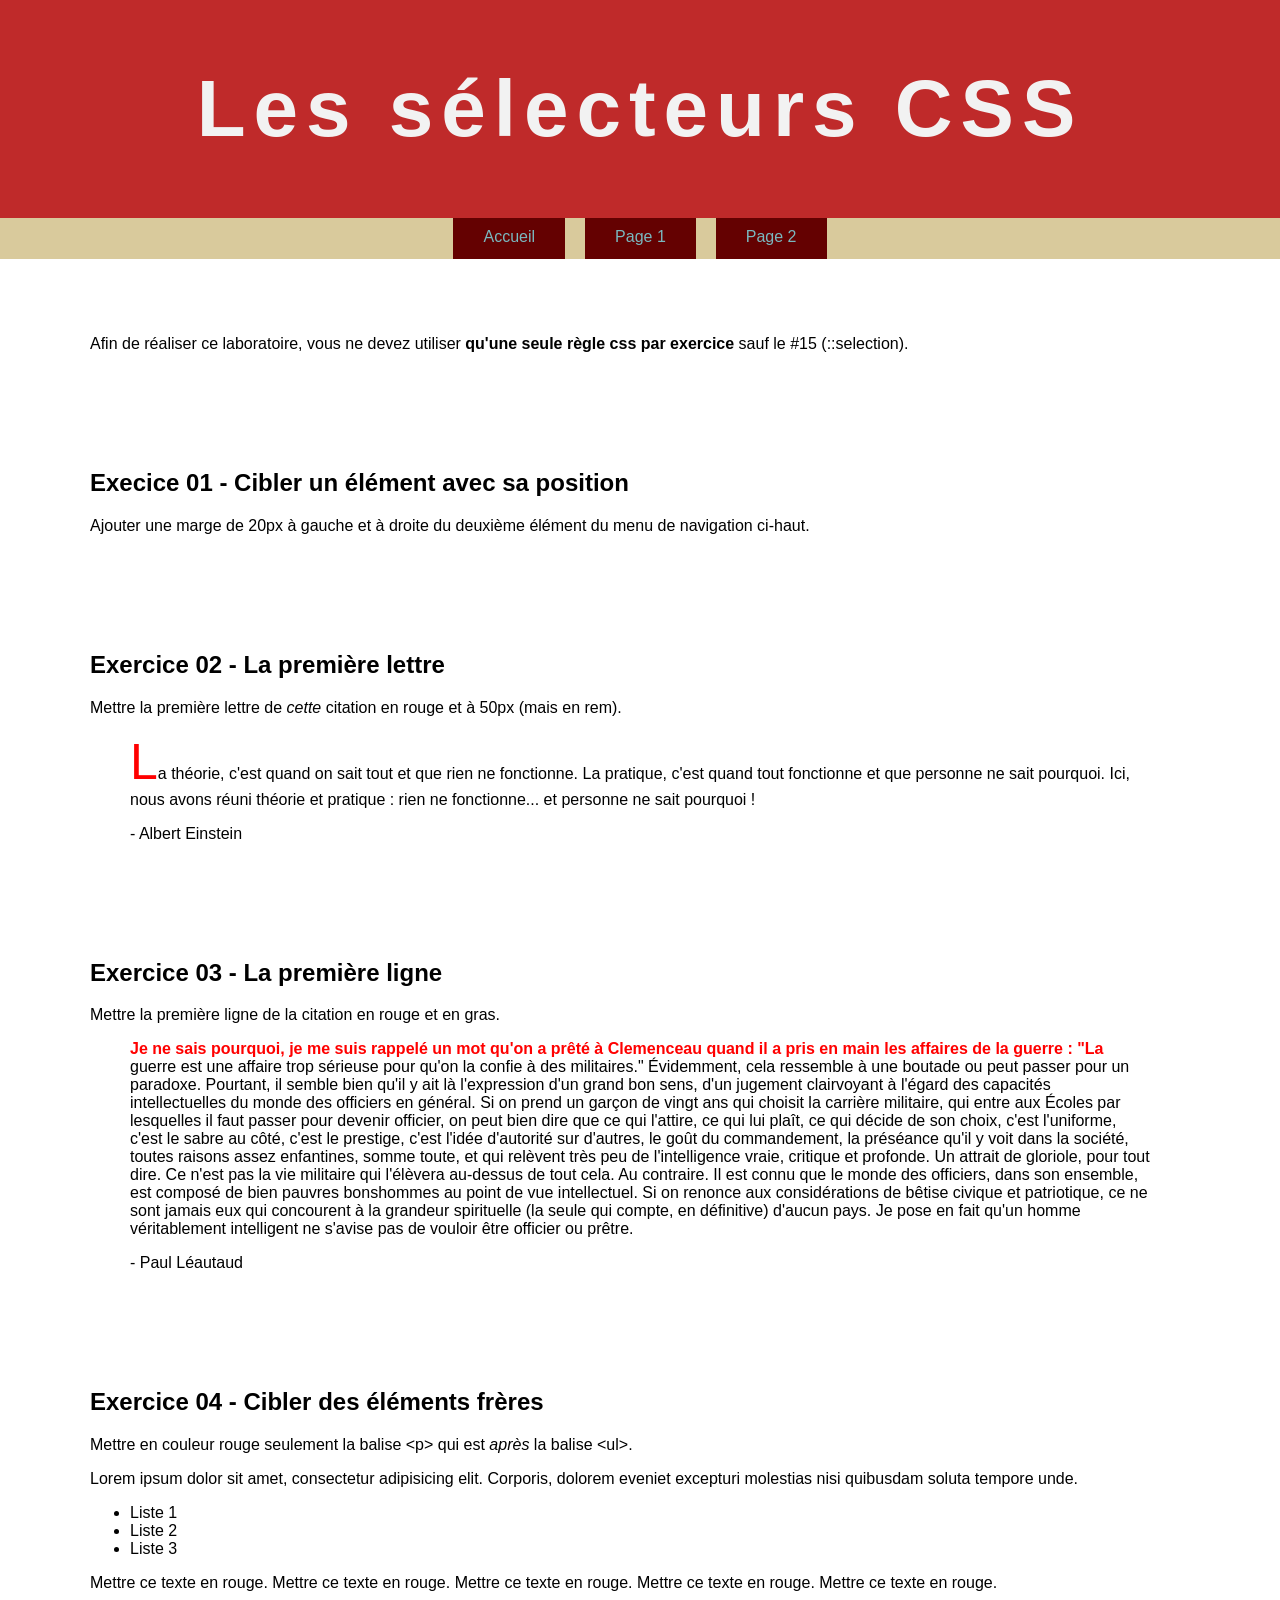
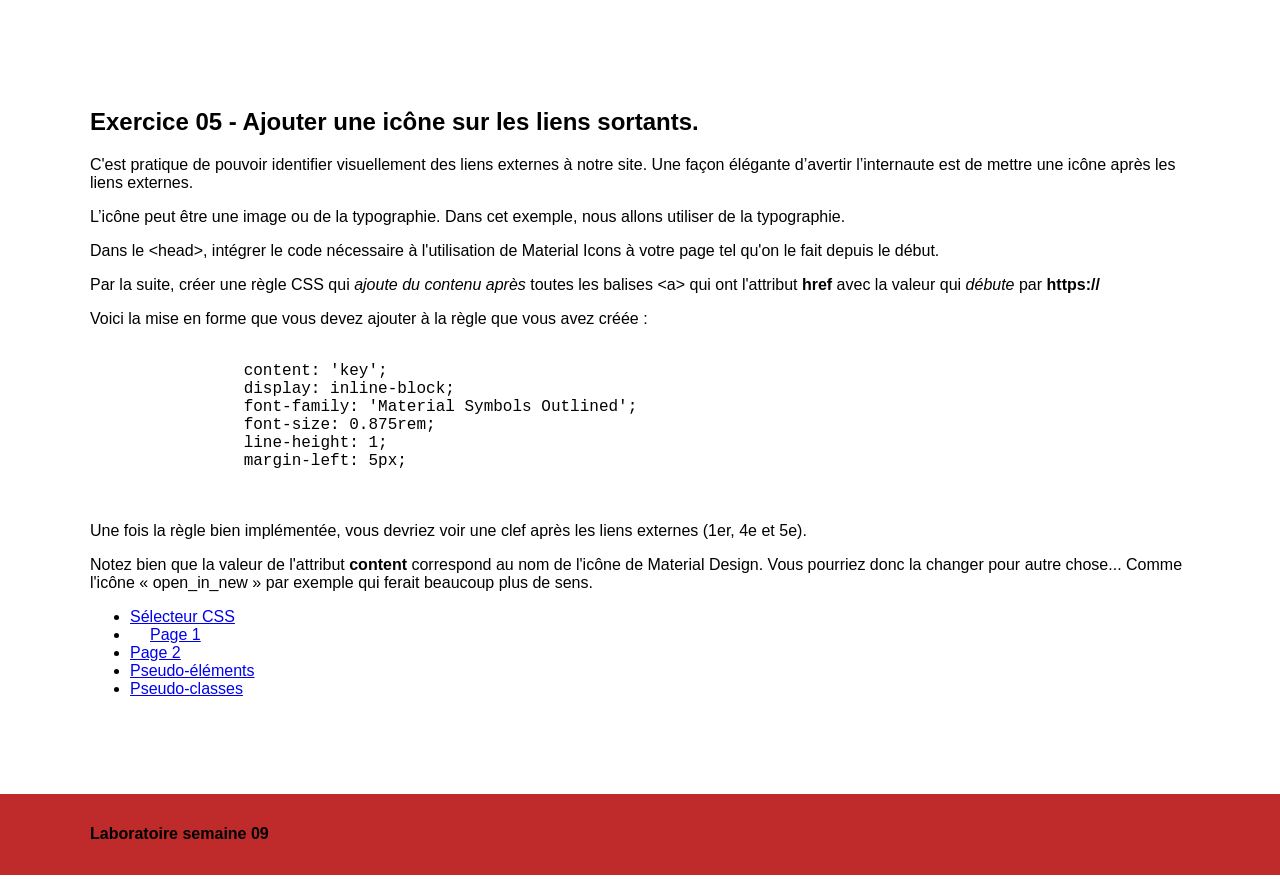
==== index.html @ 6e6d64c2 "exercices 1 a 3 terminer" ====
<!doctype html>
<html lang="fr">
  <head>
    <meta charset="UTF-8" />
    <title>Les sélecteurs CSS</title>

    <link rel="stylesheet" href="css/normalize.css" />

    <link rel="stylesheet" href="css/styles.css" />
  </head>
  <body>
    <header>
      <div class="wrapper">
        <h1>Les sélecteurs CSS</h1>
      </div>
    </header>

    <nav>
      <div class="wrapper">
        <ul>
          <li><a href="index.html">Accueil</a></li>
          <li><a href="page1.html">Page 1</a></li>
          <li><a href="page2.html">Page 2</a></li>
        </ul>
      </div>
    </nav>

    <div class="wrapper">
      <section class="intro">
        <p>
          Afin de réaliser ce laboratoire, vous ne devez utiliser
          <strong>qu'une seule règle css par exercice</strong> sauf le #15
          (::selection).
        </p>
      </section>

      <section class="exercice01">
        <h2>Execice 01 - Cibler un élément avec sa position</h2>
        <p>
          Ajouter une marge de 20px à gauche et à droite du deuxième élément du
          menu de navigation ci-haut.
        </p>
      </section>

      <section class="exercice02">
        <h2>Exercice 02 - La première lettre</h2>
        <p>
          Mettre la première lettre de <em>cette</em> citation en rouge et à
          50px (mais en rem).
        </p>
        <blockquote>
          La théorie, c'est quand on sait tout et que rien ne fonctionne. La
          pratique, c'est quand tout fonctionne et que personne ne sait
          pourquoi. Ici, nous avons réuni théorie et pratique : rien ne
          fonctionne... et personne ne sait pourquoi !
          <p>- Albert Einstein</p>
        </blockquote>
      </section>

      <section class="exercice03">
        <h2>Exercice 03 - La première ligne</h2>
        <p>Mettre la première ligne de la citation en rouge et en gras.</p>
        <blockquote>
          Je ne sais pourquoi, je me suis rappelé un mot qu'on a prêté à
          Clemenceau quand il a pris en main les affaires de la guerre : "La
          guerre est une affaire trop sérieuse pour qu'on la confie à des
          militaires." Évidemment, cela ressemble à une boutade ou peut passer
          pour un paradoxe. Pourtant, il semble bien qu'il y ait là l'expression
          d'un grand bon sens, d'un jugement clairvoyant à l'égard des capacités
          intellectuelles du monde des officiers en général. Si on prend un
          garçon de vingt ans qui choisit la carrière militaire, qui entre aux
          Écoles par lesquelles il faut passer pour devenir officier, on peut
          bien dire que ce qui l'attire, ce qui lui plaît, ce qui décide de son
          choix, c'est l'uniforme, c'est le sabre au côté, c'est le prestige,
          c'est l'idée d'autorité sur d'autres, le goût du commandement, la
          préséance qu'il y voit dans la société, toutes raisons assez
          enfantines, somme toute, et qui relèvent très peu de l'intelligence
          vraie, critique et profonde. Un attrait de gloriole, pour tout dire.
          Ce n'est pas la vie militaire qui l'élèvera au-dessus de tout cela. Au
          contraire. Il est connu que le monde des officiers, dans son ensemble,
          est composé de bien pauvres bonshommes au point de vue intellectuel.
          Si on renonce aux considérations de bêtise civique et patriotique, ce
          ne sont jamais eux qui concourent à la grandeur spirituelle (la seule
          qui compte, en définitive) d'aucun pays. Je pose en fait qu'un homme
          véritablement intelligent ne s'avise pas de vouloir être officier ou
          prêtre.
          <p>- Paul Léautaud</p>
        </blockquote>
      </section>

      <section class="exercice04">
        <h2>Exercice 04 - Cibler des éléments frères</h2>
        <p>
          Mettre en couleur rouge seulement la balise &lt;p&gt; qui est
          <em>après</em> la balise &lt;ul&gt;.
        </p>
        <p>
          Lorem ipsum dolor sit amet, consectetur adipisicing elit. Corporis,
          dolorem eveniet excepturi molestias nisi quibusdam soluta tempore
          unde.
        </p>

        <ul>
          <li>Liste 1</li>
          <li>Liste 2</li>
          <li>Liste 3</li>
        </ul>

        <p>
          Mettre ce texte en rouge. Mettre ce texte en rouge. Mettre ce texte en
          rouge. Mettre ce texte en rouge. Mettre ce texte en rouge.
        </p>
      </section>

      <section class="exercice05">
        <h2>Exercice 05 - Ajouter une icône sur les liens sortants.</h2>

        <p>
          C'est pratique de pouvoir identifier visuellement des liens externes à
          notre site. Une façon élégante d’avertir l’internaute est de mettre
          une icône après les liens externes.
        </p>

        <p>
          L’icône peut être une image ou de la typographie. Dans cet exemple,
          nous allons utiliser de la typographie.
        </p>

        <p>
          Dans le &lt;head&gt;, intégrer le code nécessaire à l'utilisation de
          Material Icons à votre page tel qu'on le fait depuis le début.
        </p>

        <p>
          Par la suite, créer une règle CSS qui
          <em>ajoute du contenu après</em> toutes les balises &lt;a&gt; qui ont
          l'attribut <strong>href</strong> avec la valeur qui
          <em>débute</em> par <strong>https://</strong>
        </p>

        <p>
          Voici la mise en forme que vous devez ajouter à la règle que vous avez
          créée :
        </p>

        <pre>
            <code>
                content: 'key';
                display: inline-block;
                font-family: 'Material Symbols Outlined';
                font-size: 0.875rem;
                line-height: 1;
                margin-left: 5px;
            </code>
        </pre>

        <p>
          Une fois la règle bien implémentée, vous devriez voir une clef après
          les liens externes (1er, 4e et 5e).
        </p>

        <p>
          Notez bien que la valeur de l'attribut
          <strong>content</strong> correspond au nom de l'icône de Material
          Design. Vous pourriez donc la changer pour autre chose... Comme
          l'icône « open_in_new » par exemple qui ferait beaucoup plus de sens.
        </p>

        <ul>
          <li>
            <a
              href="https://developer.mozilla.org/fr/docs/Glossaire/S%C3%A9lecteur_CSS"
              >Sélecteur CSS</a
            >
          </li>
          <li>
            <a href="page1.html">Page 1</a>
          </li>
          <li>
            <a href="page2.html">Page 2</a>
          </li>
          <li>
            <a
              href="https://developer.mozilla.org/fr/docs/Web/CSS/Pseudo-%C3%A9l%C3%A9ments"
              >Pseudo-éléments</a
            >
          </li>
          <li>
            <a
              href="https://developer.mozilla.org/fr/docs/Web/CSS/Pseudo-classes"
              >Pseudo-classes</a
            >
          </li>
        </ul>
      </section>
    </div>

    <footer>
      <div class="wrapper">
        <h4>Laboratoire semaine 09</h4>
      </div>
    </footer>
  </body>
</html>
---- css/styles.css ----
/* Exercice 01 */

ul{
  [href="page1.html"]{
    margin: 0 20px;
  }
}

/* Exercice 02 */

.exercice02 blockquote::first-letter{
  font-size: 3.125rem;
  color: red;
}

/* Exercice 03 */

.exercice03 blockquote::first-line{
  color: red;
  font-weight: bold;
}

/* Exercice 04 */

/* Exercice 05 */

/* Exercice 06 */

/* Exercice 07 */

/* Exercice 08 */

/* Exercice 09 */

/* Exercice 10 */

/* Exercice 11 */

/* Exercice 12 */

/* Exercice 13 */

/* Exercice 14 */

/* Exercice 15 */

/* Exercice 16 */

/* Exercice 17 */

/* Exercice 18 */

/*-------------------------------------------
-
-   Ne rien modifier dans le CSS qui suit
-
-
---------------------------------------------*/

/*----------------------------------------------------------------------------
    Reset
----------------------------------------------------------------------------*/

html {
  box-sizing: border-box;
}

*,
*:before,
*:after {
  box-sizing: inherit;
}

/*------------------------------------------------------------------------------
   Base
------------------------------------------------------------------------------*/

body {
  background-color: white;
  color: black;
  font-size: 1rem;
}

ol {
  display: flex;
  flex-wrap: wrap;

  max-width: 912px;

  color: #fff;
  font:
    1em arial,
    sans-serif;

  list-style: none;

  margin: 30px auto 0;
  padding: 10px 0 10px 10px;

  border: 1px dashed #999;
  border-radius: 10px;
}

ol li {
  text-align: center;
  font-weight: bold;

  background: #666;
  padding: 1%;

  width: 80px;
  height: 32px;

  margin: 0 10px 10px 0;
}

/*------------------------------------------------------------------------------
   Mise en page
------------------------------------------------------------------------------*/

.wrapper {
  max-width: 1100px;
  margin: 0 auto;
}

/*------------------------------------------------------------------------------
   Modules
------------------------------------------------------------------------------*/

/*------------------- Navigation --------------------*/

nav {
  background-color: #d9ca9c;
  text-align: center;
}

nav ul {
  display: flex;
  justify-content: center;

  list-style: none;

  margin: 0;
  padding: 0;
}

nav li a {
  background-color: #640101;
  border-bottom: 3px solid transparent;
  color: #7ab8bf;
  display: inline-block;
  padding: 10px 30px;
  text-decoration: none;
}

/*------------------- Entête --------------------*/

header {
  background: #bf2a2a;
  padding: 63px 0;
}

header h1 {
  font:
    700 5rem "Lato",
    sans-serif;
  color: #f2f2f2;
  letter-spacing: 0.1em;
  margin: 0;
  text-align: center;
}
header h1.hide {
  display: none;
}

/*------------------- Section --------------------*/

section {
  margin-top: 60px;
}

section {
  margin-bottom: 80px;
  overflow: auto;
}

/*------------------- Pied de page --------------------*/

footer {
  background-color: #bf2a2a;
  padding: 10px 0;
}

.exercice13 img {
  width: 200px;
  height: 140px;
}
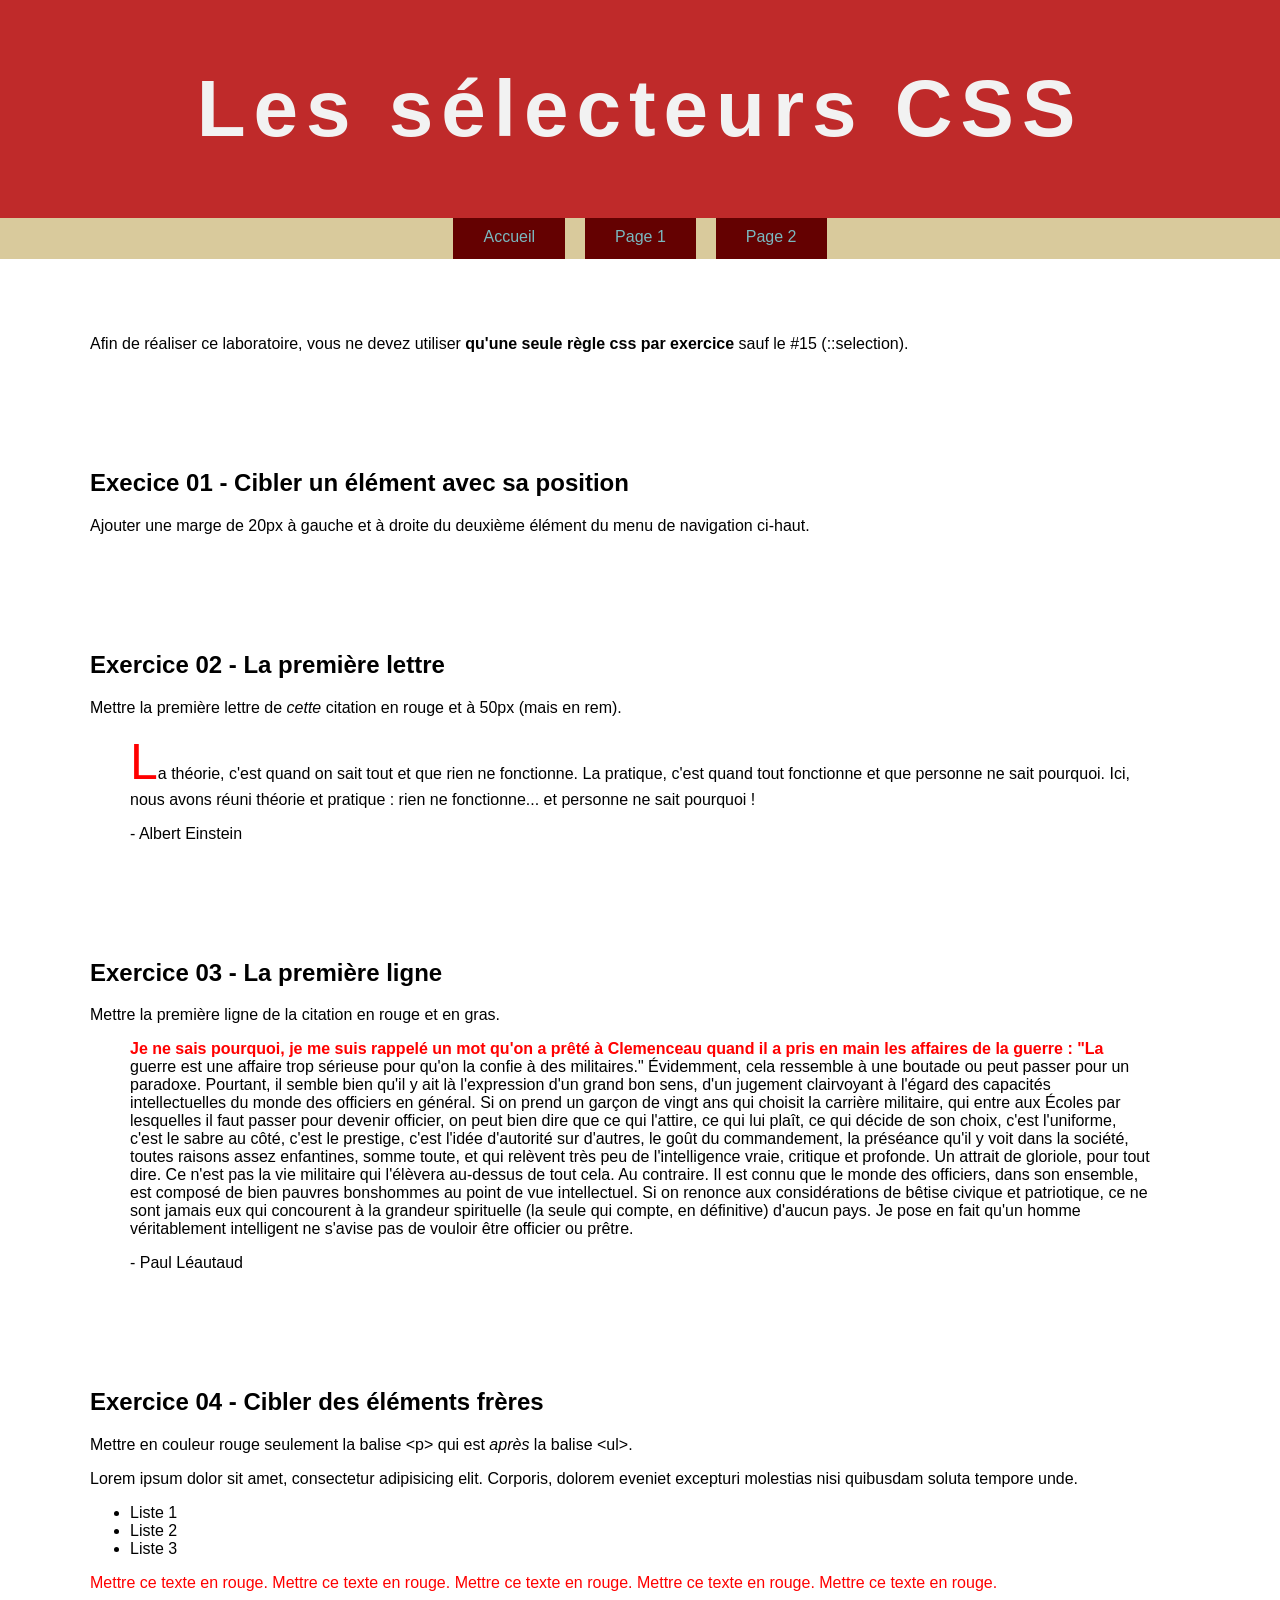
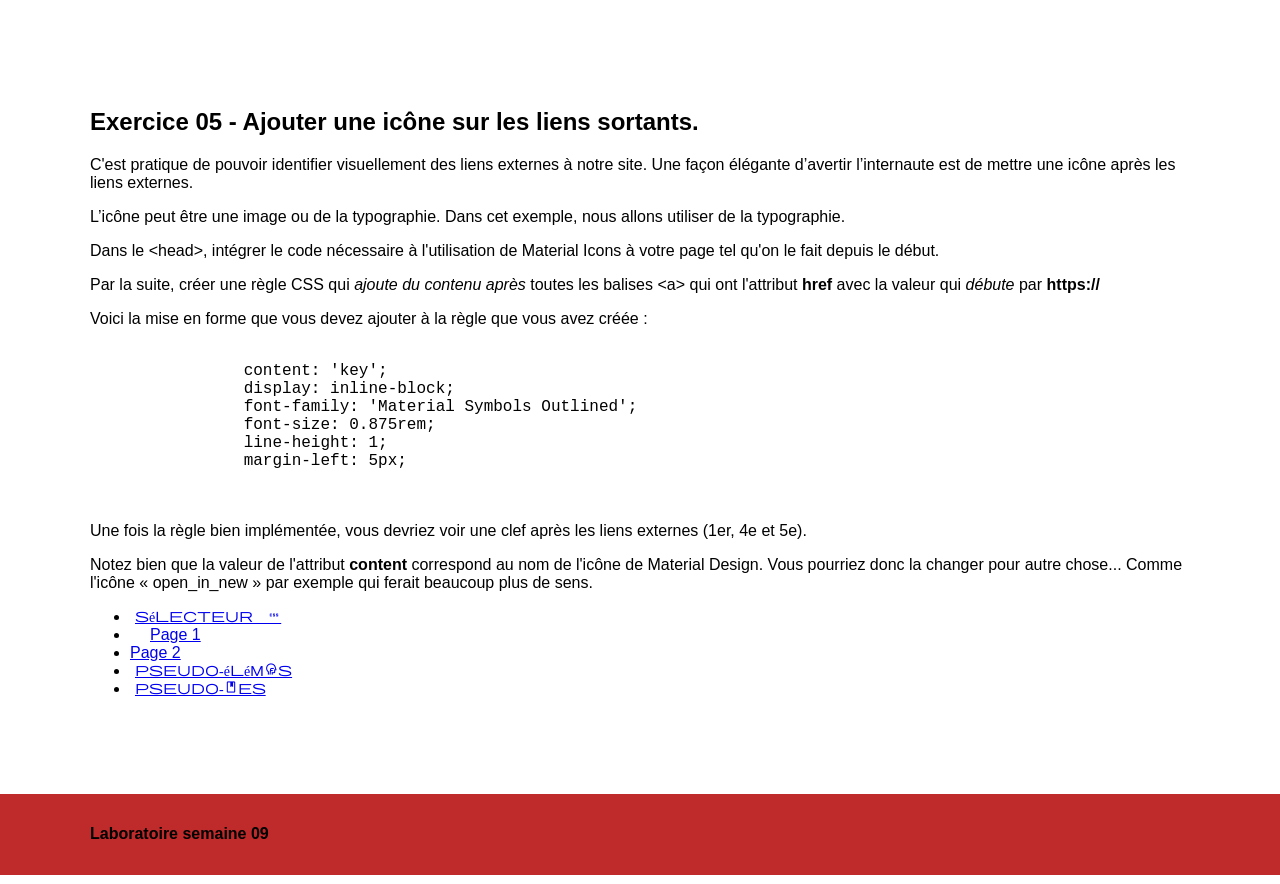
==== commit 45f824e7: "terminer exercices 6 a 12" ====
--- a/index.html
+++ b/index.html
@@ -7,6 +7,8 @@
     <link rel="stylesheet" href="css/normalize.css" />
 
     <link rel="stylesheet" href="css/styles.css" />
+
+    <link rel="stylesheet" href="https://fonts.googleapis.com/css2?family=Material+Symbols+Outlined:opsz,wght,FILL,GRAD@20..48,100..700,0..1,-50..200" />
   </head>
   <body>
     <header>
--- a/css/styles.css
+++ b/css/styles.css
@@ -22,23 +22,72 @@
 
 /* Exercice 04 */
 
+ul + p{
+  color: red;
+}
+
 /* Exercice 05 */
 
+a[href^= "https://"]{
+  content: 'open_in_new';
+  display: inline-block;
+  font-family: 'Material Symbols Outlined';
+  font-size: 0.875rem;
+  line-height: 1;
+  margin-left: 5px;
+
+}
+
 /* Exercice 06 */
 
+.exercice06 li:nth-child(even){
+  background-color: red;
+}
+
 /* Exercice 07 */
 
+.exercice07 li:nth-child(odd){
+  background-color: red;
+}
+
 /* Exercice 08 */
 
+.exercice08 li:nth-child(-n + 3){
+  background-color: red;
+}
+
 /* Exercice 09 */
 
+.exercice09 li:nth-child(99){
+  background-color: red;
+}
+
 /* Exercice 10 */
 
+.exercice10 li:nth-child(n + 14){
+  background-color: red;
+}
+.exercice10 li:nth-child(n + 24){
+  background-color: #666;
+}
+
 /* Exercice 11 */
 
+.exercice11 ul{
+  border: 3px red solid;
+}
+
 /* Exercice 12 */
 
+.exercice12 > ul:hover{
+  border: 3px red solid;
+}
+
 /* Exercice 13 */
+
+.exercice13 [href$= "jpg"]{
+  border: 3px red solid;
+}
 
 /* Exercice 14 */
 
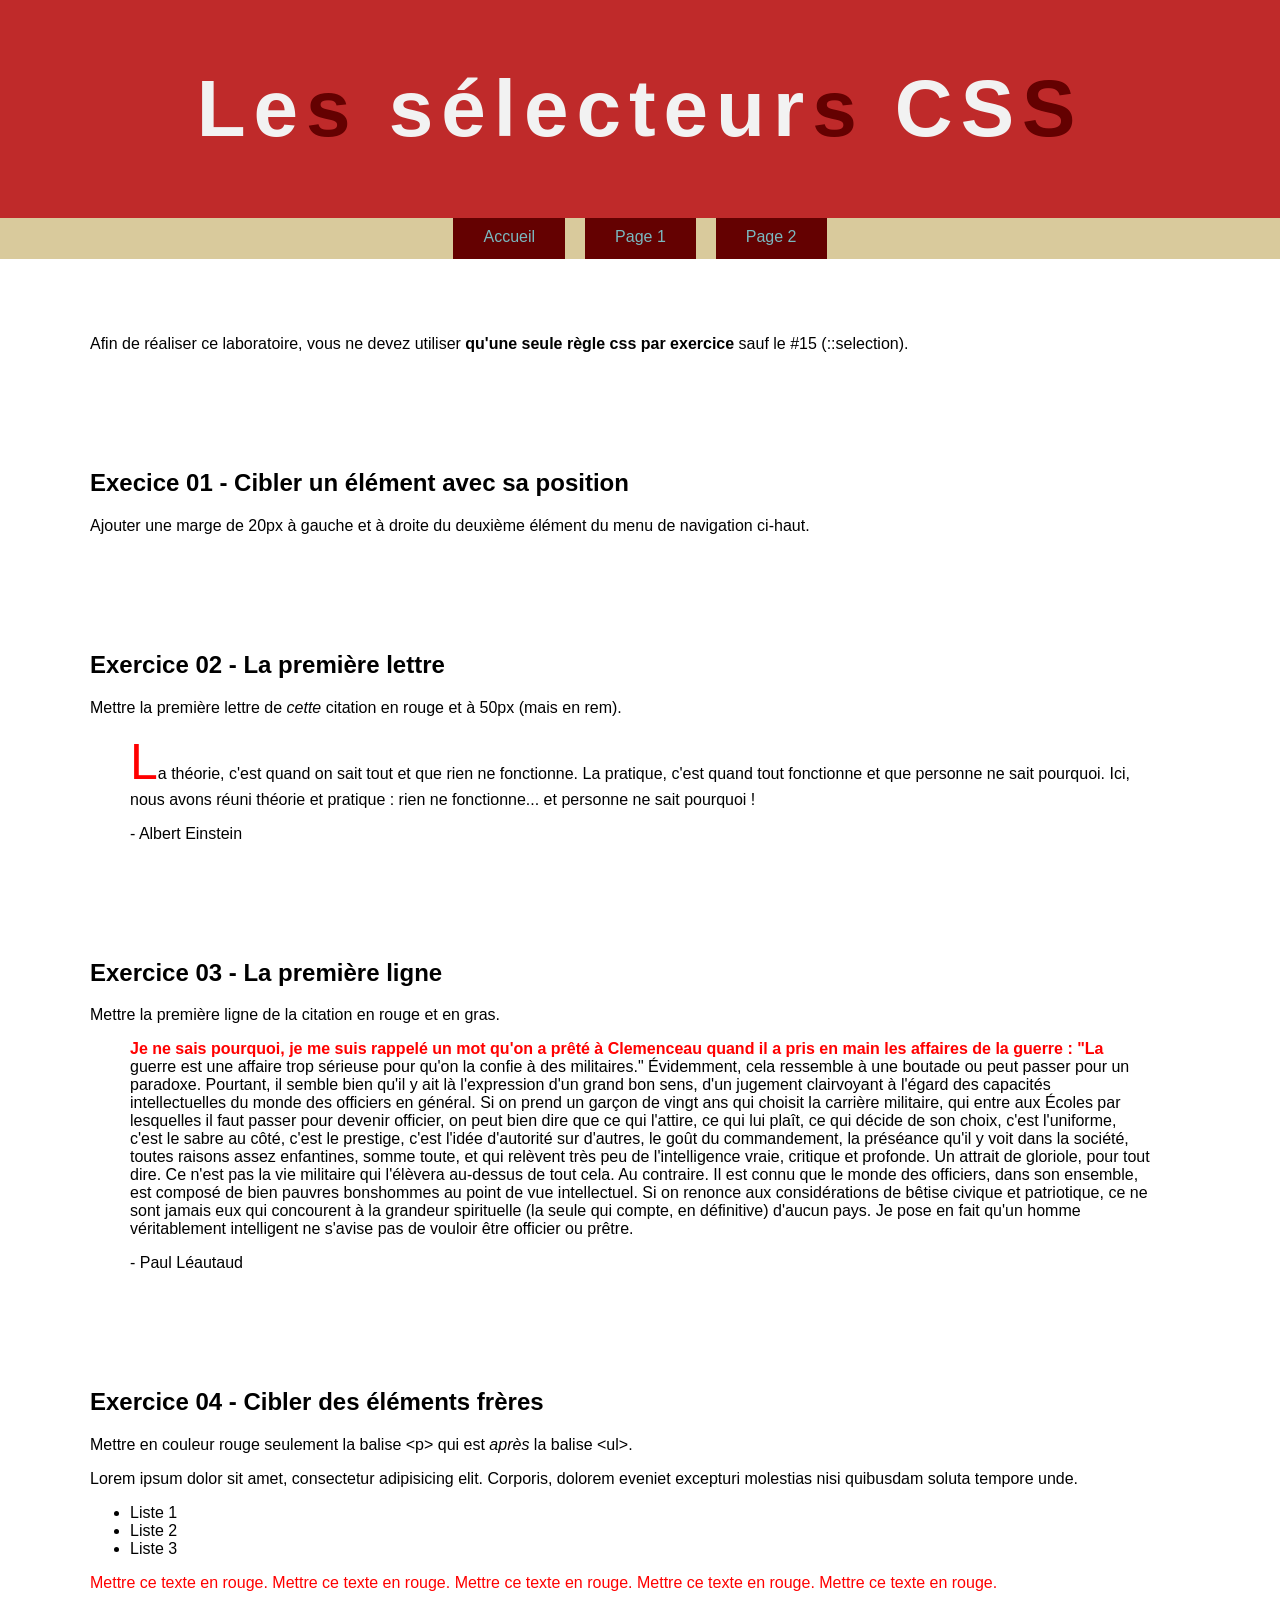
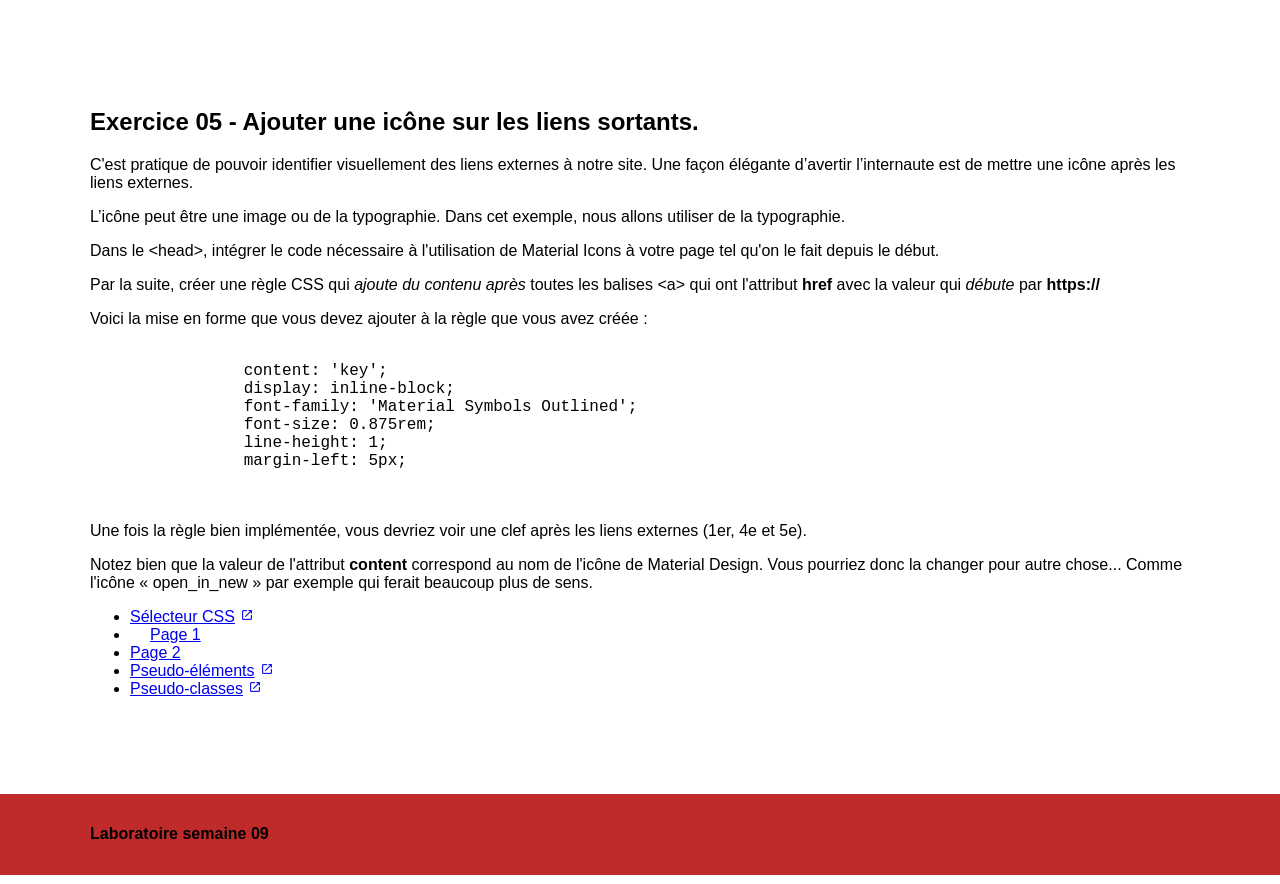
==== commit 4c435622: "terminer tout les exercices" ====
--- a/index.html
+++ b/index.html
@@ -9,6 +9,11 @@
     <link rel="stylesheet" href="css/styles.css" />
 
     <link rel="stylesheet" href="https://fonts.googleapis.com/css2?family=Material+Symbols+Outlined:opsz,wght,FILL,GRAD@20..48,100..700,0..1,-50..200" />
+
+    <script src="js/splittext.js" defer></script>
+    <script src="js/scripts.js" defer></script>
+    
+    
   </head>
   <body>
     <header>
--- a/css/styles.css
+++ b/css/styles.css
@@ -28,7 +28,7 @@
 
 /* Exercice 05 */
 
-a[href^= "https://"]{
+.exercice05 li a[href^= "https://"]::after{
   content: 'open_in_new';
   display: inline-block;
   font-family: 'Material Symbols Outlined';
@@ -85,19 +85,47 @@
 
 /* Exercice 13 */
 
-.exercice13 [href$= "jpg"]{
+.exercice13 p > img[src$= "jpg"]{
   border: 3px red solid;
 }
 
 /* Exercice 14 */
 
+nav a:hover{
+  background-color: #BF2A2A;
+  color: black;
+  text-decoration: 3px underline;
+}
+
 /* Exercice 15 */
 
+.exercice15 h2::selection{
+  color: white;
+  background-color: black;
+}
+.exercice15 p::selection{
+  color: white;
+  background-color: gray;
+}
+
 /* Exercice 16 */
 
+.exercice16 p:not([lang="fr"]){
+  color: red;
+}
+
 /* Exercice 17 */
 
+.exercice17 input:checked + label {
+  color: red;
+}
+
 /* Exercice 18 */
+
+h1 .char:last-child{
+  color: #640101;
+}
+
 
 /*-------------------------------------------
 -
